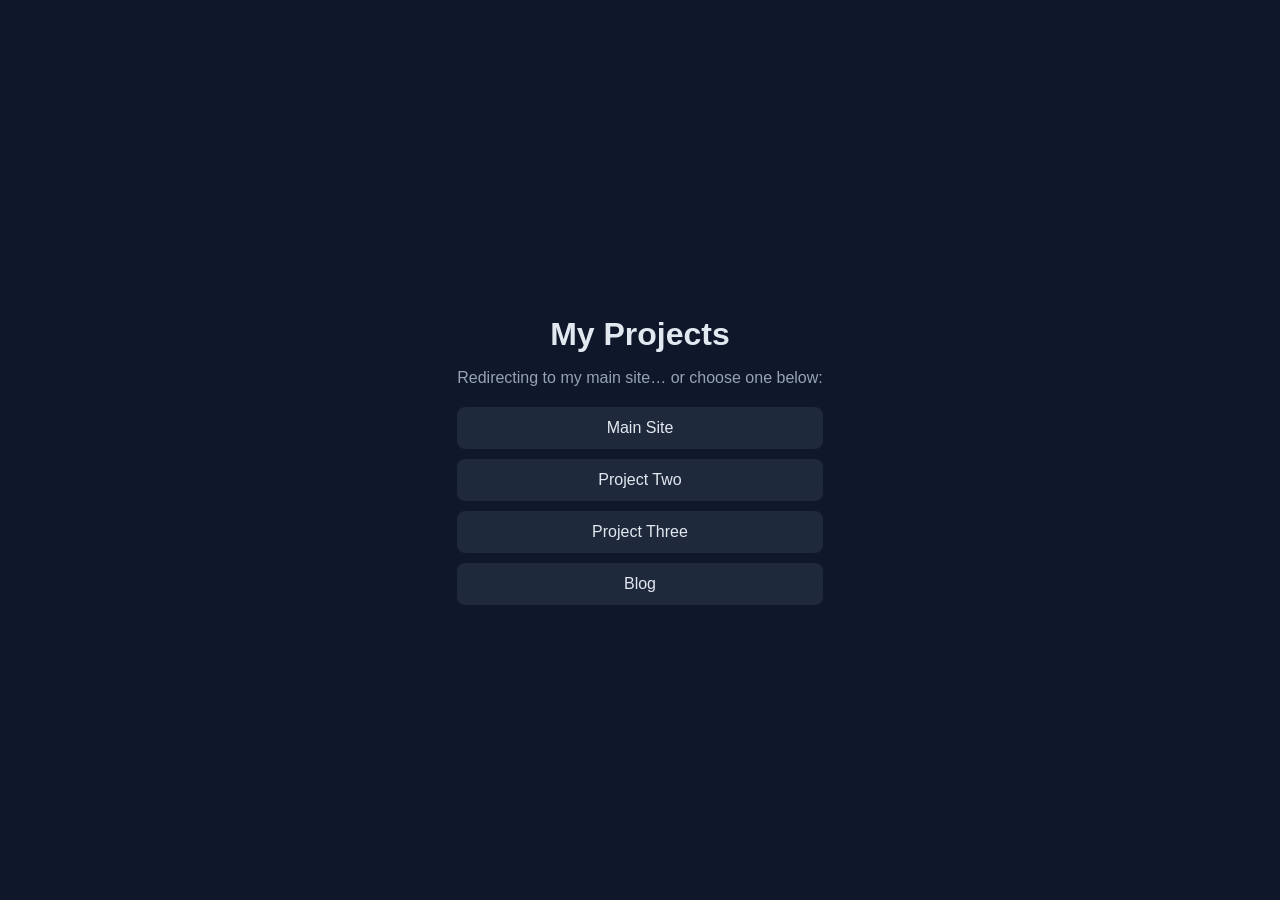
==== index.html @ fec384f7 "Create index.html" ====
<!DOCTYPE html>
<html lang="en">
<head>
  <meta charset="UTF-8">
  <title>My Sites</title>

  <style>
    body {
      font-family: Arial, sans-serif;
      background: #0f172a;
      color: #e2e8f0;
      display: flex;
      align-items: center;
      justify-content: center;
      height: 100vh;
      margin: 0;
    }
    .container {
      text-align: center;
      max-width: 500px;
    }
    h1 {
      margin-bottom: 10px;
    }
    p {
      color: #94a3b8;
    }
    .links {
      margin-top: 20px;
      display: flex;
      flex-direction: column;
      gap: 10px;
    }
    a {
      text-decoration: none;
      background: #1e293b;
      padding: 12px;
      border-radius: 8px;
      color: #e2e8f0;
      transition: background 0.2s;
    }
    a:hover {
      background: #334155;
    }
  </style>

  <script>
    // JS fallback redirect
    setTimeout(() => {
      window.location.href = "https://site1.example.com";
    }, 2000);
  </script>
</head>
<body>
  <div class="container">
    <h1>My Projects</h1>
    <p>Redirecting to my main site… or choose one below:</p>

    <div class="links">
      <a href="https://site1.example.com">Main Site</a>
      <a href="https://site2.example.com">Project Two</a>
      <a href="https://site3.example.com">Project Three</a>
      <a href="https://site4.example.com">Blog</a>
    </div>
  </div>
</body>
</html>
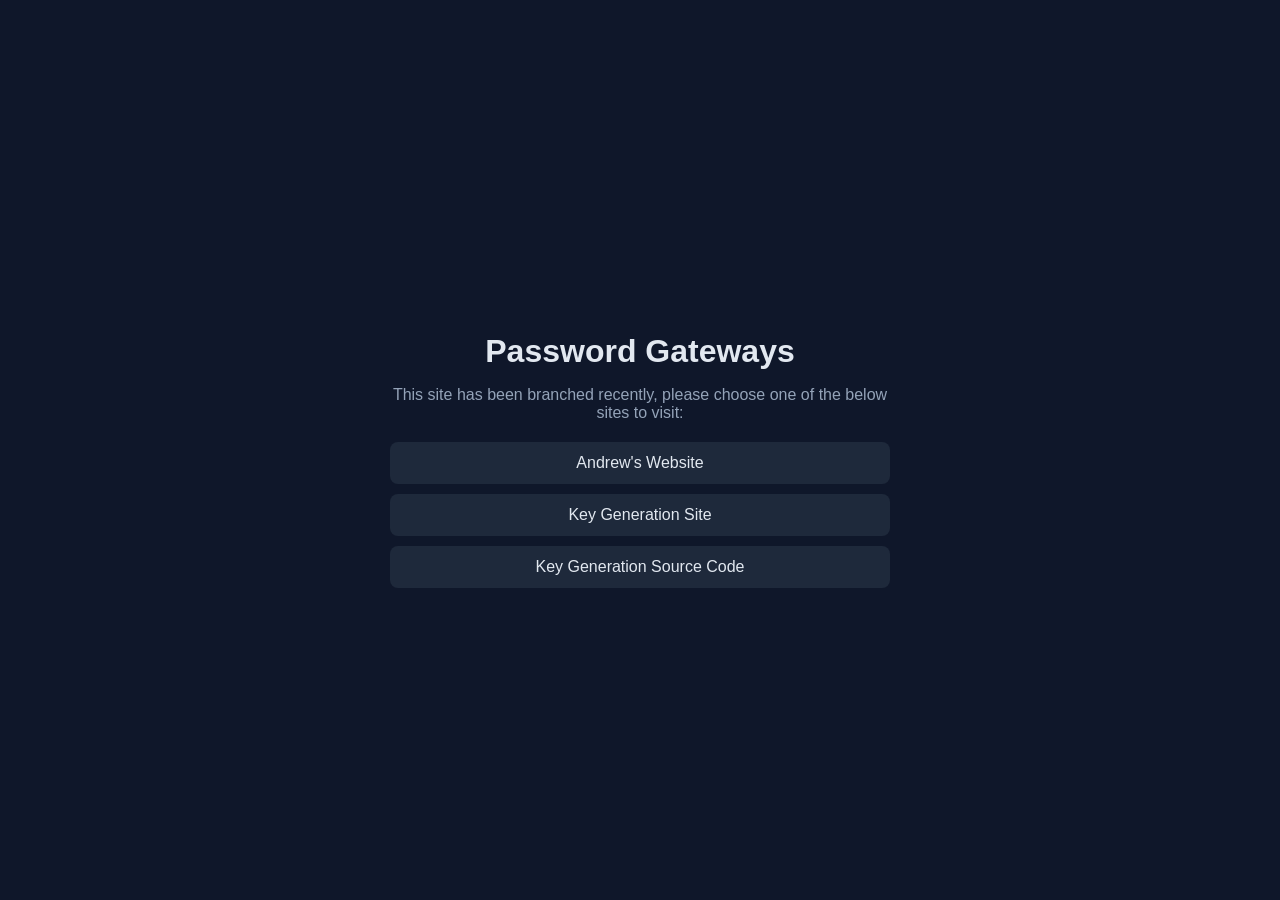
==== commit 32bf1c35: "Update index.html" ====
--- a/index.html
+++ b/index.html
@@ -44,23 +44,16 @@
     }
   </style>
 
-  <script>
-    // JS fallback redirect
-    setTimeout(() => {
-      window.location.href = "https://site1.example.com";
-    }, 2000);
-  </script>
 </head>
 <body>
   <div class="container">
-    <h1>My Projects</h1>
-    <p>Redirecting to my main site… or choose one below:</p>
+    <h1>Password Gateways</h1>
+    <p>This site has been branched recently, please choose one of the below sites to visit:</p>
 
     <div class="links">
-      <a href="https://site1.example.com">Main Site</a>
-      <a href="https://site2.example.com">Project Two</a>
-      <a href="https://site3.example.com">Project Three</a>
-      <a href="https://site4.example.com">Blog</a>
+      <a href="https://29miaoet.github.io/password_redirect/andrew_redirect.html">Andrew's Website</a>
+      <a href="https://29miaoet.github.io/password_redirect/key_generate.html">Key Generation Site</a>
+      <a href="https://29miaoet.github.io/password_redirect/key_generate.js">Key Generation Source Code</a>
     </div>
   </div>
 </body>
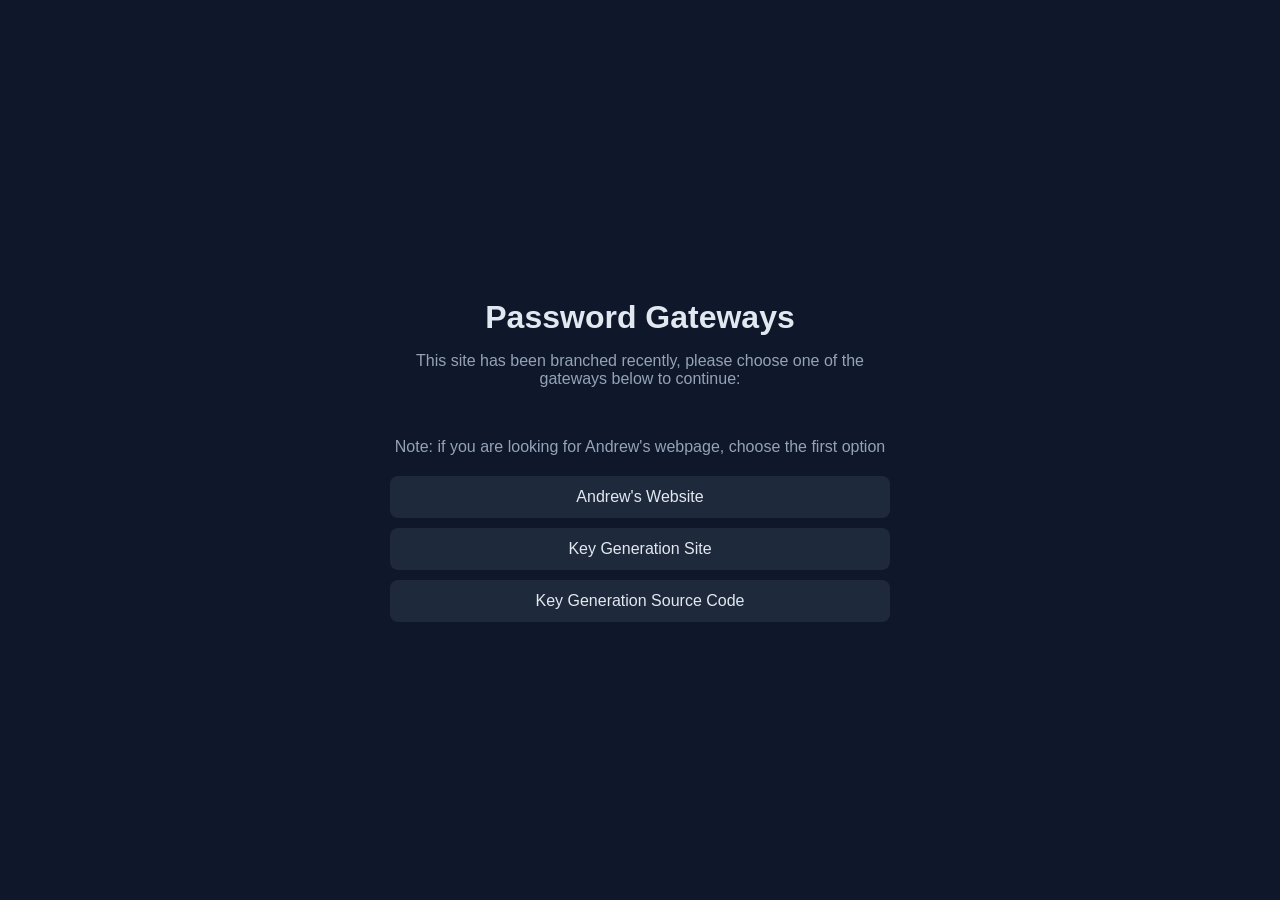
==== commit 573b6ee1: "Update index.html" ====
--- a/index.html
+++ b/index.html
@@ -48,8 +48,10 @@
 <body>
   <div class="container">
     <h1>Password Gateways</h1>
-    <p>This site has been branched recently, please choose one of the below sites to visit:</p>
-
+    <p>This site has been branched recently, please choose one of the gateways below to continue:</p>
+    <br>
+    <p>Note: if you are looking for Andrew's webpage, choose the first option</p>
+    
     <div class="links">
       <a href="https://29miaoet.github.io/password_redirect/andrew_redirect.html">Andrew's Website</a>
       <a href="https://29miaoet.github.io/password_redirect/key_generate.html">Key Generation Site</a>
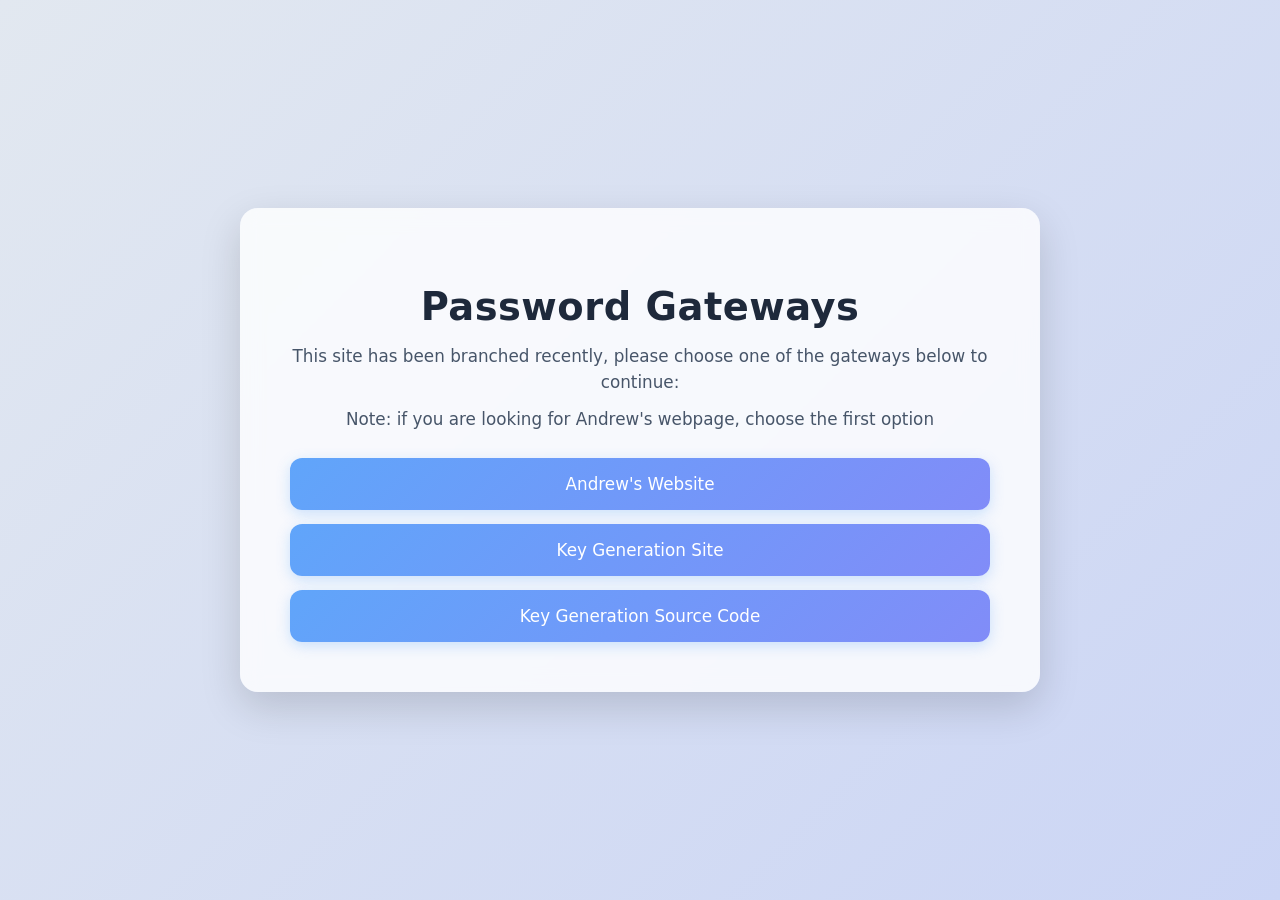
==== commit 9849b437: "Improved index.html" ====
--- a/index.html
+++ b/index.html
@@ -6,41 +6,70 @@
 
   <style>
     body {
-      font-family: Arial, sans-serif;
-      background: #0f172a;
-      color: #e2e8f0;
+      font-family: system-ui, -apple-system, Segoe UI, Roboto, Arial, sans-serif;
+      background: linear-gradient(135deg, #e2e8f0, #cbd5f5);
+      color: #1e293b;
       display: flex;
       align-items: center;
       justify-content: center;
       height: 100vh;
       margin: 0;
     }
+
     .container {
       text-align: center;
-      max-width: 500px;
+      max-width: 700px; /* increased width */
+      width: 90%;
+      padding: 50px; /* more breathing room */
+      border-radius: 18px;
+      background: rgba(255, 255, 255, 0.8);
+      backdrop-filter: blur(10px);
+      box-shadow: 0 15px 40px rgba(0,0,0,0.15);
     }
+
     h1 {
-      margin-bottom: 10px;
+      margin-bottom: 14px;
+      font-size: 2.4rem; /* slightly bigger */
+      letter-spacing: 0.5px;
     }
+
     p {
-      color: #94a3b8;
+      color: #475569;
+      line-height: 1.6;
+      margin: 10px 0;
+      font-size: 1.05rem;
     }
+
     .links {
-      margin-top: 20px;
+      margin-top: 25px;
       display: flex;
       flex-direction: column;
-      gap: 10px;
+      gap: 14px;
     }
+
     a {
       text-decoration: none;
-      background: #1e293b;
-      padding: 12px;
-      border-radius: 8px;
-      color: #e2e8f0;
-      transition: background 0.2s;
+      background: linear-gradient(135deg, #60a5fa, #818cf8);
+      padding: 16px; /* bigger buttons */
+      border-radius: 12px;
+      color: white;
+      font-weight: 500;
+      font-size: 1.05rem;
+      transition: all 0.25s ease;
+      box-shadow: 0 4px 14px rgba(96, 165, 250, 0.3);
     }
+
     a:hover {
-      background: #334155;
+      transform: translateY(-2px) scale(1.02);
+      box-shadow: 0 10px 24px rgba(129, 140, 248, 0.4);
+    }
+
+    a:active {
+      transform: scale(0.98);
+    }
+
+    br {
+      display: none;
     }
   </style>
 
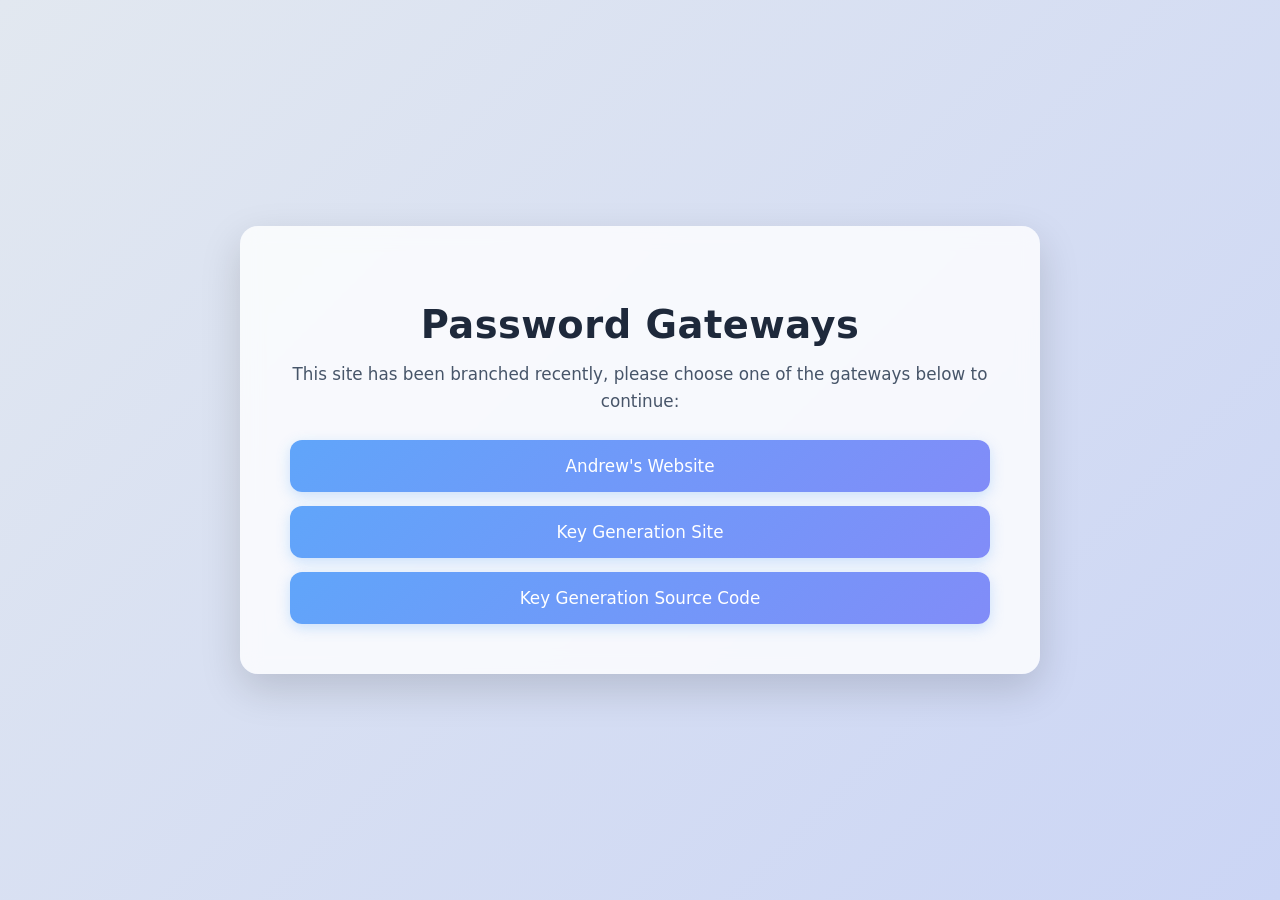
==== commit 571e0e7e: "Update index.html" ====
--- a/index.html
+++ b/index.html
@@ -2,7 +2,7 @@
 <html lang="en">
 <head>
   <meta charset="UTF-8">
-  <title>My Sites</title>
+  <title>Password Redirect</title>
 
   <style>
     body {
@@ -78,8 +78,6 @@
   <div class="container">
     <h1>Password Gateways</h1>
     <p>This site has been branched recently, please choose one of the gateways below to continue:</p>
-    <br>
-    <p>Note: if you are looking for Andrew's webpage, choose the first option</p>
     
     <div class="links">
       <a href="https://29miaoet.github.io/password_redirect/andrew_redirect.html">Andrew's Website</a>
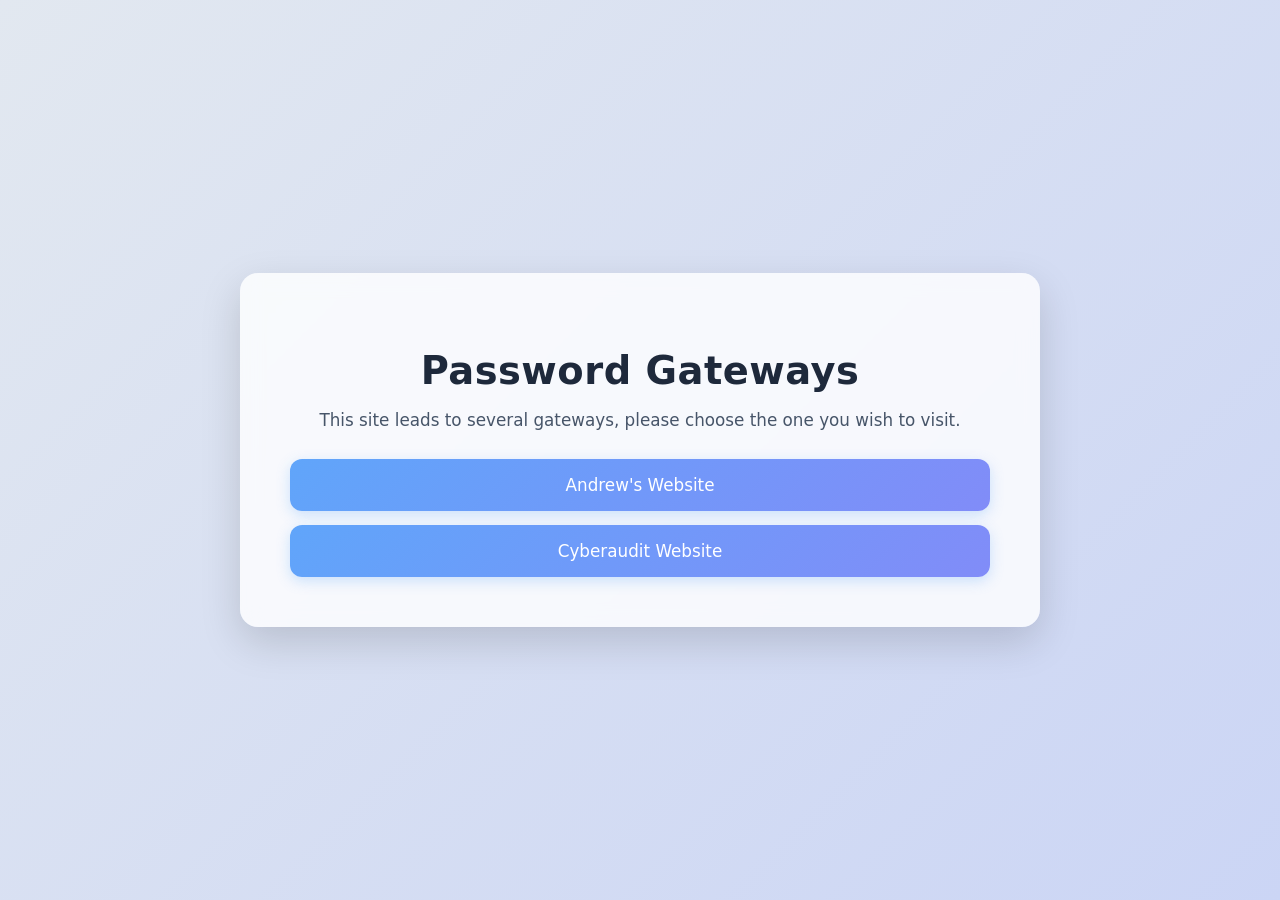
==== commit c19d2c06: "Update index.html" ====
--- a/index.html
+++ b/index.html
@@ -77,12 +77,11 @@
 <body>
   <div class="container">
     <h1>Password Gateways</h1>
-    <p>This site has been branched recently, please choose one of the gateways below to continue:</p>
+    <p>This site leads to several gateways, please choose the one you wish to visit.</p>
     
     <div class="links">
       <a href="https://29miaoet.github.io/password_redirect/andrew_redirect.html">Andrew's Website</a>
-      <a href="https://29miaoet.github.io/password_redirect/key_generate.html">Key Generation Site</a>
-      <a href="https://29miaoet.github.io/password_redirect/key_generate.js">Key Generation Source Code</a>
+      <a href="https://29miaoet.github.io/password_redirect/cyberaudit_redirect.html">Cyberaudit Website</a>
     </div>
   </div>
 </body>
